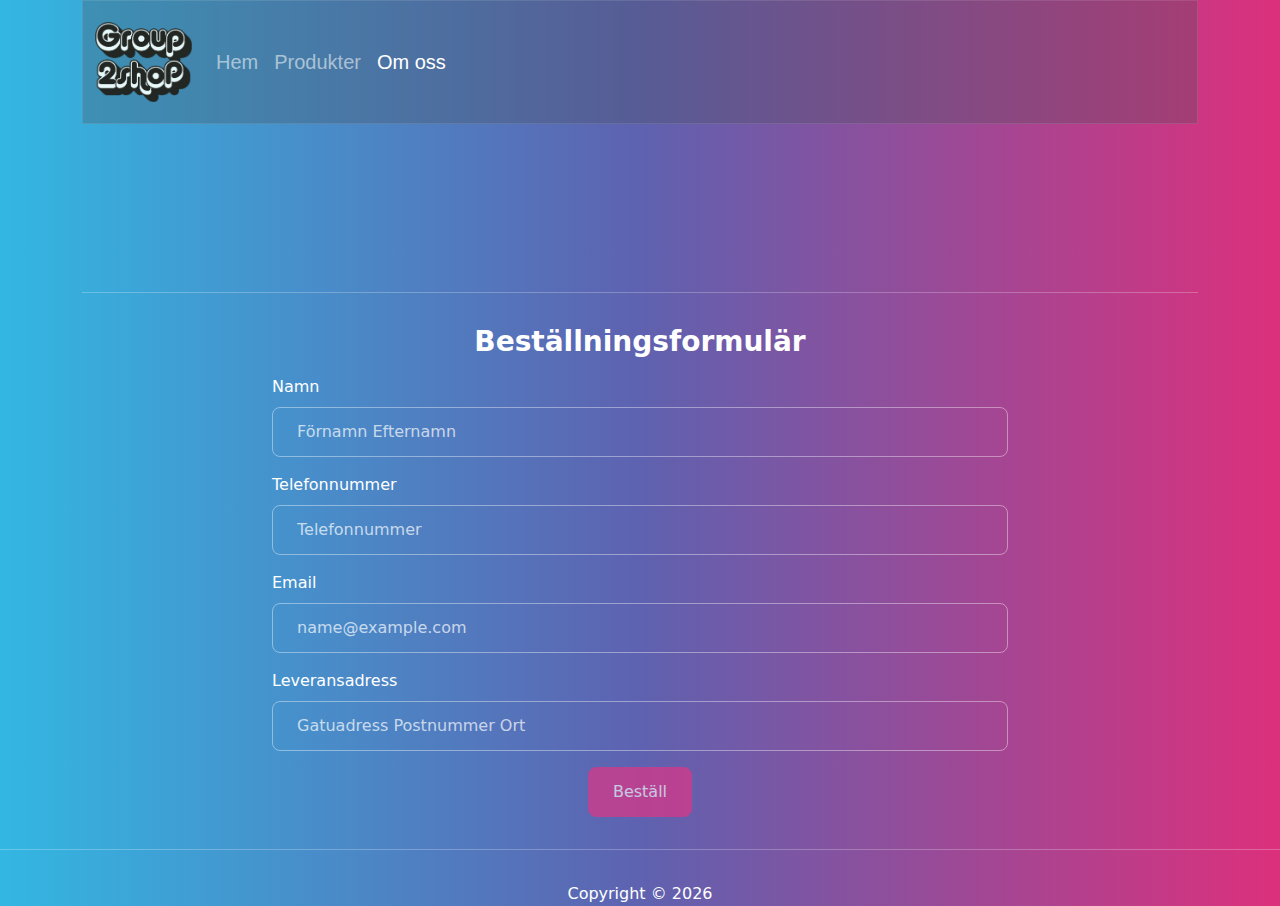
==== order.html @ a2a364c0 "group site" ====
<!DOCTYPE html>
<html lang="sv">

<head>
  <meta charset="UTF-8">
  <meta name="viewport" content="width=device-width, initial-scale=1.0">
  <title>Beställningsformulär</title>
  <link rel="shortcut icon" href="favicon2.ico" type="favicon.ico">
  <link rel="stylesheet" href="css/bootstrap.css">
  <link rel="stylesheet" href="css/custom.css">
</head>

<body>
  <div class="container">
  <nav class="navbar navbar-expand-lg navbar-dark">
    <div class="container-fluid"> 
        <a class="navbar-brand" href="index.html"><img src="logo2tr.png" alt="Logo" height="80"></a>
        <button class="navbar-toggler" type="button" data-bs-toggle="collapse" data-bs-target="#collapse" aria-expanded="false" aria-label="Toggle navigation">
          <span class="navbar-toggler-icon"></span>
        </button>
        <div class="navbar-collapse collapse" id="collapse">
            <ul class="navbar-nav me-auto">
              <li class="nav-item">
                <a class="nav-link" href="index.html">Hem</a>
              </li>
              <li class="nav-item">
                <a class="nav-link" href="produkter.html">Produkter</a>
              </li>
              <li class="nav-item">
                <a class="nav-link active" aria-current="page" href="om-oss.html">Om oss</a>
              </li>
            </ul>
    </div>
  </div>
</nav>
  </div>
  <div class="container pt-5">

    <hr>
    <!-- Beställningsformulär -->
    <h3 style="text-align: center;">Beställningsformulär</h3>
    <div class="form-container">
      <form id="order-form" method="post" class="needs-validation" novalidate>
        <div class="row">
        <div class="col-md-2"></div>
        <div class="col-md-8 mb-2">
        <label for="namn" class="form-label">Namn</label>
        <input type="namn" name="namn" id="namn" placeholder="Förnamn Efternamn" class="form-control" maxlength="50">
        <div class="invalid-feedback">
          Ange ett giltigt namn.
        </div>
        </div>
        </div>
        <div class="row">
        <div class="col-md-2"></div>
        <div class="col-md-8 mb-2">
        <label for="telefon" class="form-label">Telefonnummer</label>
        <input type="telefon" name="telefon" id="telefon" placeholder="Telefonnummer" class="form-control" maxlength="50">
        <div class="invalid-feedback">
          Ange ett giltigt nummer.
        </div>
        </div>
        </div>
        <div class="row">
        <div class="col-md-2"></div>
        <div class="col-md-8 mb-2">
        <label for="email" class="form-label">Email</label>
        <input type="email" name="email" id="email" placeholder="name@example.com" class="form-control" maxlength="50">
        <div class="invalid-feedback">
          Ange en giltig emailadress.
        </div>
        </div>
        </div>
        <div class="row">
        <div class="col-md-2"></div>
        <div class="col-md-8 mb-2">
        <label for="namn" class="form-label">Leveransadress</label>
        <input type="adress" name="Leveransadress" id="adress" placeholder="Gatuadress Postnummer Ort" class="form-control" maxlength="107">
        <div class="invalid-feedback">
          Ange en giltig adress.
        </div>
        </div>
        </div>

        <div class="btn-wrapper">
          <button class="btn btn-primary disabled" type="submit" value="Skicka" id="send">Beställ</button>
        </div>
      </form>
    </div>

    <!-- Modalfönster för bekräftelse -->
    <div class="modal fade" id="successModal" tabindex="-1" aria-labelledby="successModalLabel" aria-hidden="true">
      <div class="modal-dialog">
        <div class="modal-content">
          <div class="modal-header">
            <h1 class="modal-title" id="successModalLabel">Bekräftelse</h1>
            <button type="button" class="btn-close" data-bs-dismiss="modal" aria-label="Close"></button>
          </div>
          <div class="modal-body">
            <i style="font-size: 30px;">Tack för din beställning, <span id="modalName"></span>!</i>
            <hr>
            <p style="font-size: 30px;">Produkt: </p>
            <p><span id="modalProductName"></p></span>
            <p><span id="modalProductPrice"></span></p>
            <p style="font-size: 30px;">Leveransadress: </p>
            <p><span id="modalName"></span></p>
            <p><span id="modalAddress"></span></p>
            <p><span id="modalPhone"></span></p>
            <p><span id="modalEmail"></span></p>
          </div>
          <div class="modal-footer">
            <button type="button" class="btn btn-secondary" data-bs-dismiss="modal">Stäng</button>
          </div>
        </div>
      </div>
    </div>
  </div>
  <hr>
  <footer>
    <div class="container text-center">Copyright &copy; <span id="cRyear"></span>
    </div>
</footer>
<script src="js/main.js"></script>
<script src="js/script.js"></script>
<script src="https://code.jquery.com/jquery-3.6.0.min.js"></script>
<script src="https://cdnjs.cloudflare.com/ajax/libs/bootstrap/5.3.0/js/bootstrap.bundle.min.js"></script>
<script src="https://cdn.jsdelivr.net/npm/bootstrap@5.0.2/dist/js/bootstrap.bundle.min.js" integrity="sha384-MrcW6ZMFYlzcLA8Nl+NtUVF0sA7MsXsP1UyJoMp4YLEuNSfAP+JcXn/tWtIaxVXM" crossorigin="anonymous"></script>
</body>
</html>
---- css/custom.css ----
.navbar {
    background-color: rgba(72, 78, 84, 0.294);
    font-family: 'Roboto', sans-serif; /* Typsnitt */
    margin: 40px;
    border: 1px solid rgba(255, 255, 255, 0.1);
    margin-left: 0;
    margin-right: 0;
    margin-top: 0;
}

  .navbar-brand {
    font-size: 2.0rem;
  }
  
.btn-wrapper {
    display: flex;
    justify-content: center;
}

.nav-item{
  font-size: 20px;
}

.centeredX {
  position: relative;
  top: 99%;
  left: 50%;
  transform: translate(-50%, -1%);
}

.startPageImage {display: inline-block; max-width: 800px; max-height: 800px;}

.startPageImage img {max-width: 100%; height:auto;}

.custom-bg-col {
  background-color: rgba(45, 105, 194, 0.24);
}
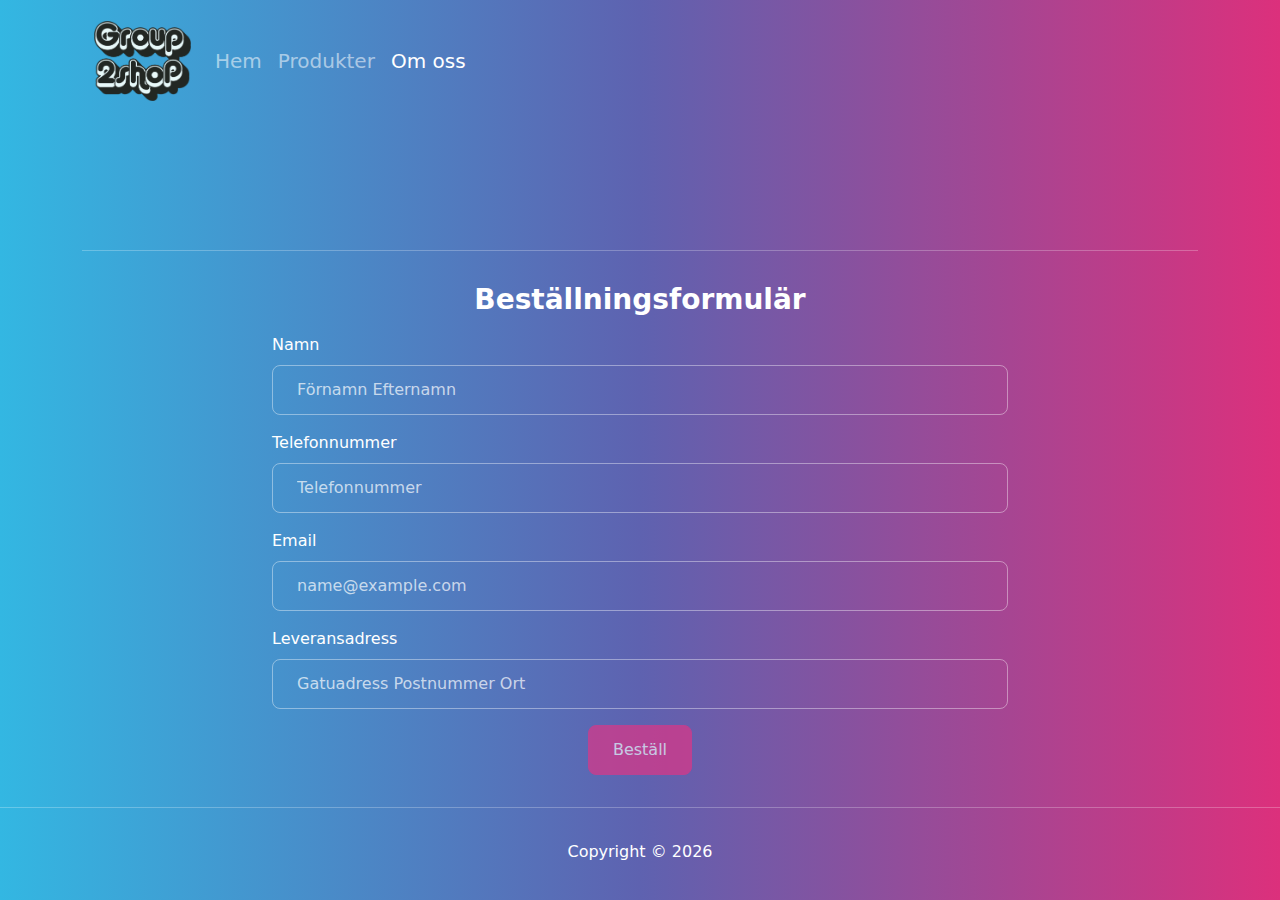
==== commit a356a92b: "cart added to products page" ====
--- a/order.html
+++ b/order.html
@@ -122,8 +122,6 @@
 </footer>
 <script src="js/main.js"></script>
 <script src="js/script.js"></script>
-<script src="https://code.jquery.com/jquery-3.6.0.min.js"></script>
 <script src="https://cdnjs.cloudflare.com/ajax/libs/bootstrap/5.3.0/js/bootstrap.bundle.min.js"></script>
-<script src="https://cdn.jsdelivr.net/npm/bootstrap@5.0.2/dist/js/bootstrap.bundle.min.js" integrity="sha384-MrcW6ZMFYlzcLA8Nl+NtUVF0sA7MsXsP1UyJoMp4YLEuNSfAP+JcXn/tWtIaxVXM" crossorigin="anonymous"></script>
 </body>
 </html>--- a/css/custom.css
+++ b/css/custom.css
@@ -1,8 +1,4 @@
 .navbar {
-    background-color: rgba(72, 78, 84, 0.294);
-    font-family: 'Roboto', sans-serif; /* Typsnitt */
-    margin: 40px;
-    border: 1px solid rgba(255, 255, 255, 0.1);
     margin-left: 0;
     margin-right: 0;
     margin-top: 0;
@@ -34,4 +30,4 @@
 
 .custom-bg-col {
   background-color: rgba(45, 105, 194, 0.24);
-}+}
